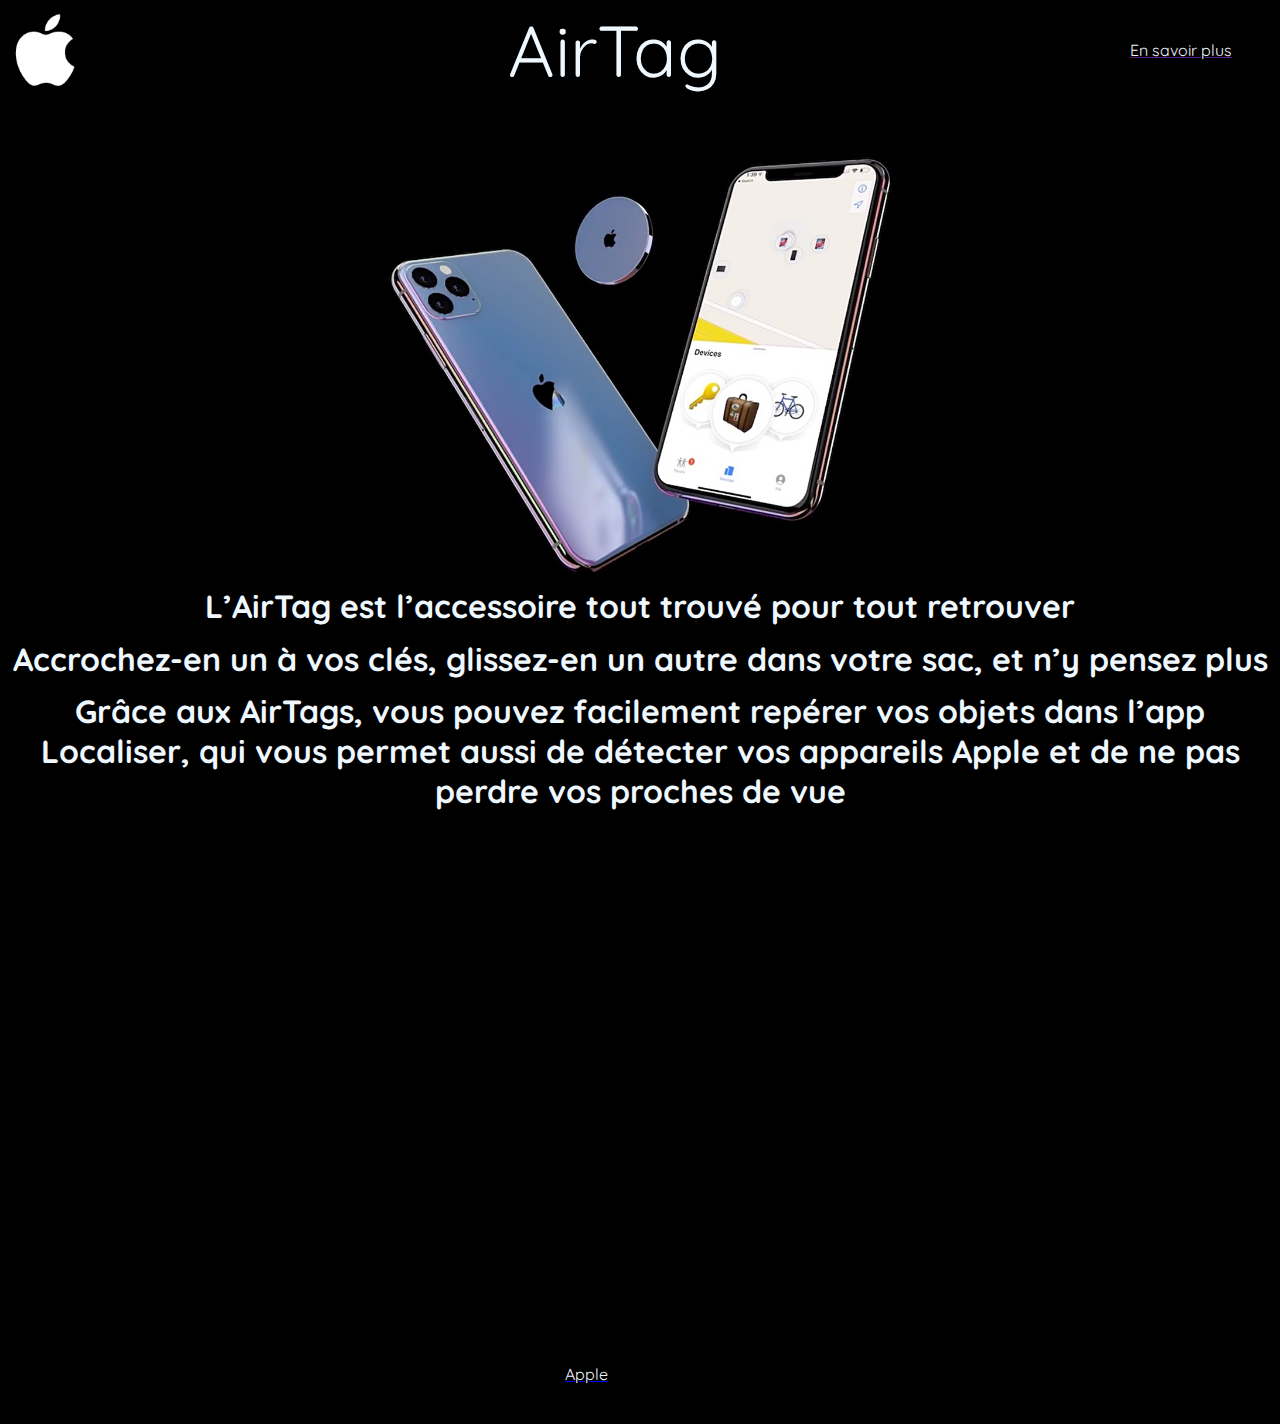
==== AirTag.html @ 654bab25 "Version 1 site AirTag" ====
<!DOCTYPE html>

<html lang="fr">

<head>
    <meta charset="UTF-8">
    <meta http-equiv="X-UA-Compatible" content="IE=edge">
    <meta name="viewport" content="width=device-width, initial-scale=1.0">
    <title>AirTag</title>
    <link rel="preconnect" href="https://fonts.googleapis.com">
    <link rel="stylesheet" href="Airtag.css">
<link rel="preconnect" href="https://fonts.gstatic.com" crossorigin>
<link href="https://fonts.googleapis.com/css2?family=Comfortaa:wght@300&family=Orbitron&family=Quicksand&display=swap" rel="stylesheet">
<link rel="icon" href="Images/R.jpg">
</head>

<header>
    <div class="header">
        <img id="headerimg" src="Images/R.jpg" alt="Logo apple">
        <p class="title"> AirTag </p> 
        <div class="bouton">
                <a class="boite" href="">
                    <p>En savoir plus</p>
                </a>
            </div>
        </div>
        <div>
            <a class="boite2" href="https://www.apple.com/fr/shop/buy-airtag/airtag">
                <p id="Acheter"> Acheter </p>
            </a>
        </div>
     </div>
</header>

<body>
    <section class="zone1">
        <img id="imgillustration" src="Images/apple-airtag-airtags-iphone.jpg" alt="Photo d'un airtag">
    </section>
            <div class="zone2">
            <h1>L’AirTag est l’accessoire tout trouvé pour tout retrouver </h1>
            <h1>Accrochez-en un à vos clés, glissez-en un autre dans votre sac, et n’y pensez plus</h1>  
            <h1>Grâce aux AirTags, vous pouvez facilement repérer vos objets dans l’app Localiser, qui vous permet aussi de détecter vos appareils Apple et de ne pas perdre vos proches de vue</h1>
     </div>
        <div class="zone3">
         <iframe id="video" width="750" height="450" src="https://www.youtube.com/embed/IA6_Tw1Ov4E" title="How to set up and use your AirTag — Apple Support" frameborder="0" allow="accelerometer; autoplay; clipboard-write; encrypted-media; gyroscope; picture-in-picture" allowfullscreen></iframe>            
    </div>  
</body>

<footer>
    <div class="footer">
        <a class="Apple" href="https://www.apple.com/fr/">
            <p>Apple</p>
        </a>
    </div>
</footer>
</html>
---- Airtag.css ----
*{
    margin:0;
    padding:0;
    box-sizing: border-box;
}

body {
    background-color:black;
}

h1 {
    color:aliceblue;
    text-align: center;
    font-family: 'Comfortaa', cursive;
    font-family: 'Orbitron', sans-serif;
    font-family: 'Quicksand', sans-serif;
     }
 p{
    color:aliceblue;
    font-family: 'Comfortaa', cursive;
    font-family: 'Orbitron', sans-serif;
    font-family: 'Quicksand', sans-serif;
 }
     


        .header{
            background-color: black;
            height: 100px; 
            display: flex;
            align-items: center;
            justify-content: space-between
        }
                #headerimg{
                    width: 100px;
                    display:block;
                    padding-right: 10px;
                    margin: 0;
                }

                .bouton {
                    width: 150px;
                }
                .bouton:hover{
                    transform: scale(120%);
                }
                .boite2{
                    display: flex;
                    flex-direction:row-reverse;
                    width: 1650px;
                    margin-top: -58px;
                    margin-bottom: 75px;
                }
                #Acheter:hover{
                    transform: scale(120%);
                }
                .title {
                font-size: 72px;
                text-align: center;
                color: aliceblue;
                font-family: 'Comfortaa', cursive;
                font-family: 'Orbitron', sans-serif;
                font-family: 'Quicksand', sans-serif;
                }


                    .zone1{
                        background-color:black;
                        display:flex;
                       
                        gap:70px;
                    }
                        #imgillustration{
                            width: 750px;
                            display: block;
                            margin-top: auto;
                            margin-left: auto;
                            margin-right: auto;
                            margin-top: 15px;
                        }



                     .zone2{
                        background-color:black;
                        height: 250px;
                       
                        display: flex;
                        align-items: center;
                        justify-content:space-evenly;
                        flex-direction: column;
                        }


                     .zone3 {
                        background-color:black;
                        height: 500px;
                        display: flex;
                        align-items: center;
                        justify-content: space-between;
                        }
                        #video {
                            width: 750px;
                        display: block;
                        margin-top: auto;
                        margin-left: auto;
                        margin-right: auto;
                        margin-top: 40px;
                        }
         .footer{
            background-color: black;
            height: 100px; 
            display: flex;
            align-items: center;
            justify-content: space-between
         }
         .Apple{
            display: flex;
            align-items: center;
            margin-left: auto;
            margin-right: auto;
         }
         .Apple {
            width: 150px;
        }
        .Apple:hover{
            transform: scale(120%);
        }
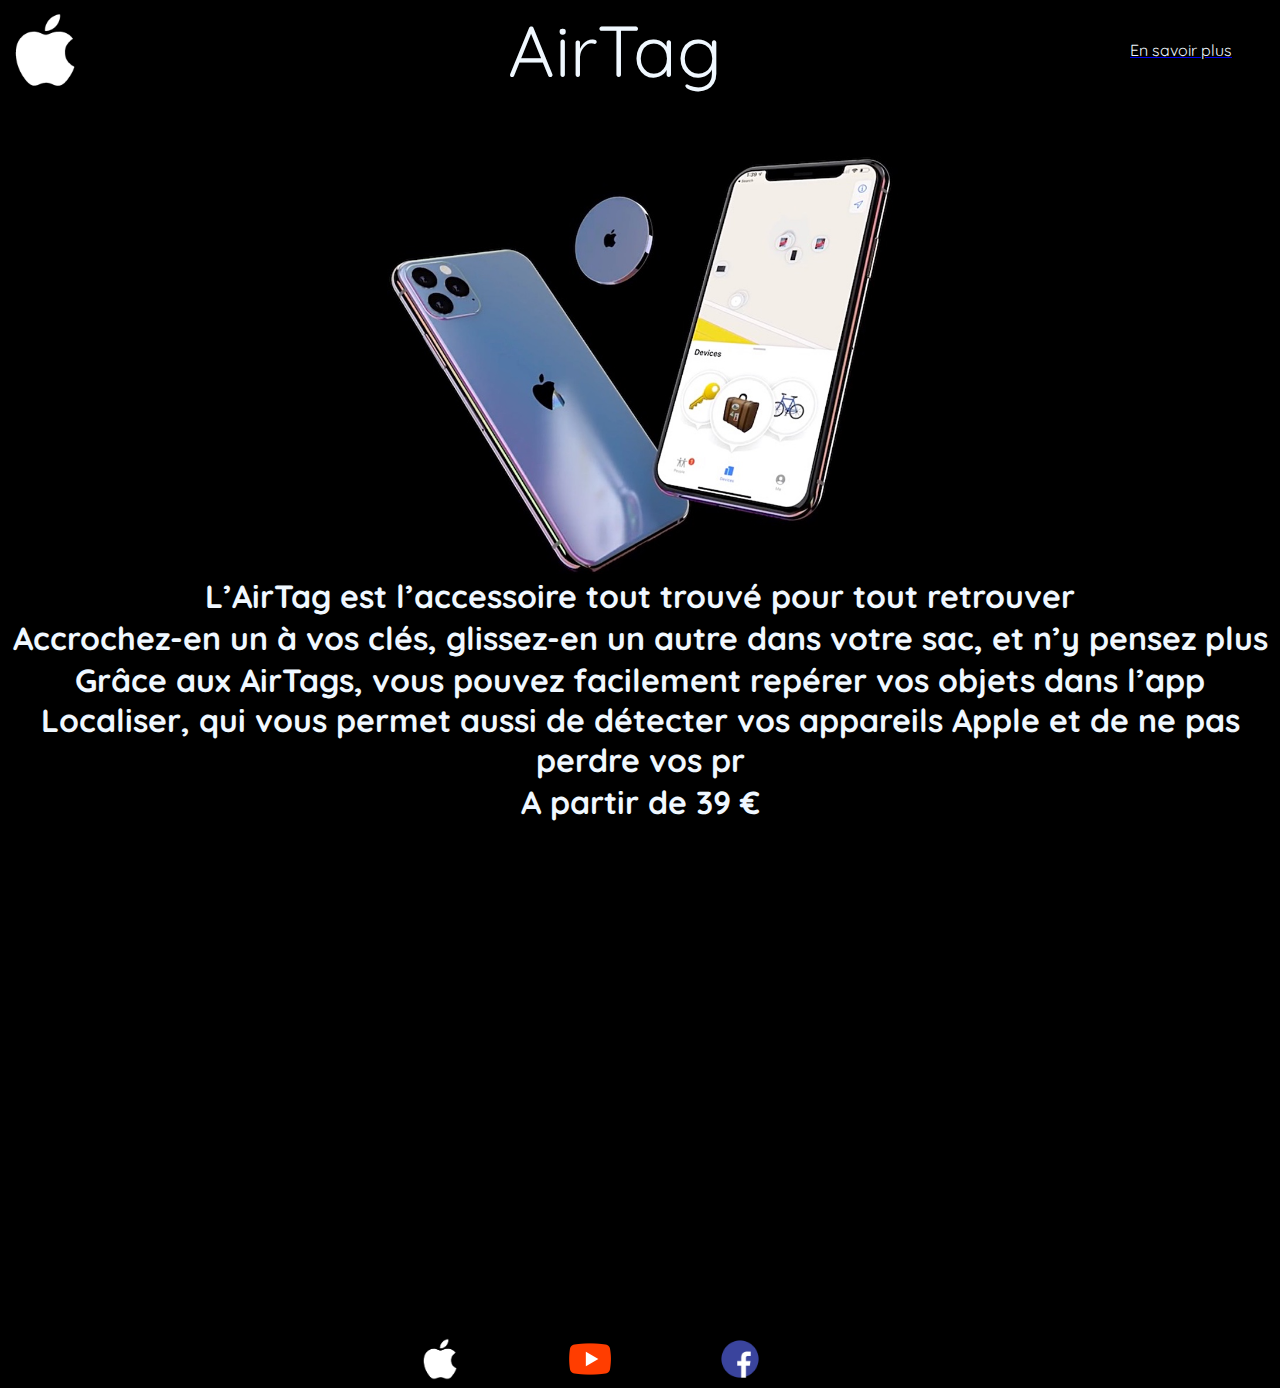
==== commit 590e0493: "Add files via upload" ====
--- a/AirTag.html
+++ b/AirTag.html
@@ -1,5 +1,4 @@
 <!DOCTYPE html>
-
 <html lang="fr">
 
 <head>
@@ -9,48 +8,53 @@
     <title>AirTag</title>
     <link rel="preconnect" href="https://fonts.googleapis.com">
     <link rel="stylesheet" href="Airtag.css">
-<link rel="preconnect" href="https://fonts.gstatic.com" crossorigin>
-<link href="https://fonts.googleapis.com/css2?family=Comfortaa:wght@300&family=Orbitron&family=Quicksand&display=swap" rel="stylesheet">
-<link rel="icon" href="Images/R.jpg">
+    <link rel="preconnect" href="https://fonts.gstatic.com" crossorigin>
+    <link href="https://fonts.googleapis.com/css2?family=Comfortaa:wght@300&family=Orbitron&family=Quicksand&display=swap" rel="stylesheet">
+    <link rel="icon" href="Images/R.jpg">
 </head>
 
 <header>
-    <div class="header">
+    <section class="header">
         <img id="headerimg" src="Images/R.jpg" alt="Logo apple">
         <p class="title"> AirTag </p> 
         <div class="bouton">
-                <a class="boite" href="">
-                    <p>En savoir plus</p>
-                </a>
-            </div>
-        </div>
-        <div>
-            <a class="boite2" href="https://www.apple.com/fr/shop/buy-airtag/airtag">
-                <p id="Acheter"> Acheter </p>
-            </a>
-        </div>
-     </div>
+            <a href="AirTag2.html"><p>En savoir plus</p></a>
+        </div>       
+    </section>
+        <a class="boite2" href="https://www.apple.com/fr/shop/buy-airtag/airtag"><p id="Acheter"> Acheter </p></a>
 </header>
 
 <body>
-    <section class="zone1">
-        <img id="imgillustration" src="Images/apple-airtag-airtags-iphone.jpg" alt="Photo d'un airtag">
-    </section>
-            <div class="zone2">
+    <div class="zone1">
+        <img id="imgillustration" src="Images/apple-airtag-airtags-iphone.jpg" alt="Photo Iphone et airtag">
+    </div>
+
+    <div class="zone2">
             <h1>L’AirTag est l’accessoire tout trouvé pour tout retrouver </h1>
             <h1>Accrochez-en un à vos clés, glissez-en un autre dans votre sac, et n’y pensez plus</h1>  
-            <h1>Grâce aux AirTags, vous pouvez facilement repérer vos objets dans l’app Localiser, qui vous permet aussi de détecter vos appareils Apple et de ne pas perdre vos proches de vue</h1>
-     </div>
-        <div class="zone3">
-         <iframe id="video" width="750" height="450" src="https://www.youtube.com/embed/IA6_Tw1Ov4E" title="How to set up and use your AirTag — Apple Support" frameborder="0" allow="accelerometer; autoplay; clipboard-write; encrypted-media; gyroscope; picture-in-picture" allowfullscreen></iframe>            
+            <h1>Grâce aux AirTags, vous pouvez facilement repérer vos objets dans l’app Localiser, qui vous permet aussi de détecter vos appareils Apple et de ne pas perdre vos pr
+            <h1>A partir de 39 € </h1>
+    </div>
+
+    <div class="zone3">
+         <iframe id="video" height="450" src="https://www.youtube.com/embed/IA6_Tw1Ov4E" title="How to set up and use your AirTag — Apple Support" frameborder="0" allow="accelerometer; autoplay; clipboard-write; encrypted-media; gyroscope; picture-in-picture" allowfullscreen></iframe>            
     </div>  
 </body>
 
 <footer>
-    <div class="footer">
-        <a class="Apple" href="https://www.apple.com/fr/">
-            <p>Apple</p>
-        </a>
-    </div>
+    <section class="container">
+
+            <div class="Apple">
+            <a href="https://www.apple.com/fr/"><img src="Images/R.jpg" alt="apple" height="50px"> </a>
+            </div> 
+
+            <div class="Yt">
+            <a href="https://www.youtube.com/user/Apple"><img src="Images/Youtube.png" alt="Youtube" height="50px"> </a>
+            </div>
+
+            <div class="facebook">
+            <a href="https://fr-fr.facebook.com/apple/"><img src="Images/Facebook.png" alt="Facebook" height="50px"></a>
+            </div> 
+    </section>
 </footer>
 </html>--- a/Airtag.css
+++ b/Airtag.css
@@ -38,6 +38,15 @@
                     margin: 0;
                 }
 
+                .title {
+                    font-size: 72px;
+                    text-align: center;
+                    color: aliceblue;
+                    font-family: 'Comfortaa', cursive;
+                    font-family: 'Orbitron', sans-serif;
+                    font-family: 'Quicksand', sans-serif;
+                    }
+
                 .bouton {
                     width: 150px;
                 }
@@ -54,26 +63,17 @@
                 #Acheter:hover{
                     transform: scale(120%);
                 }
-                .title {
-                font-size: 72px;
-                text-align: center;
-                color: aliceblue;
-                font-family: 'Comfortaa', cursive;
-                font-family: 'Orbitron', sans-serif;
-                font-family: 'Quicksand', sans-serif;
-                }
+            
 
 
                     .zone1{
                         background-color:black;
                         display:flex;
-                       
                         gap:70px;
                     }
                         #imgillustration{
                             width: 750px;
                             display: block;
-                            margin-top: auto;
                             margin-left: auto;
                             margin-right: auto;
                             margin-top: 15px;
@@ -100,29 +100,50 @@
                         justify-content: space-between;
                         }
                         #video {
-                            width: 750px;
+                        width: 750px;
                         display: block;
                         margin-top: auto;
                         margin-left: auto;
                         margin-right: auto;
                         margin-top: 40px;
                         }
-         .footer{
-            background-color: black;
-            height: 100px; 
+
+                        
+        .container{
+         margin-top:10px;
+         padding: auto;
+         display: flex;
+         gap: auto;
+         justify-content: center;
+         align-items: center;
+         flex-wrap: wrap;
+        }
+         .Yt{
             display: flex;
-            align-items: center;
-            justify-content: space-between
-         }
+           align-items: center;
+        }
+            .Yt{
+                width: 150px;
+            }
+                .Yt:hover{
+                    transform: scale(120%);
+                }
+
          .Apple{
             display: flex;
-            align-items: center;
-            margin-left: auto;
-            margin-right: auto;
          }
-         .Apple {
+            .Apple {
             width: 150px;
-        }
-        .Apple:hover{
-            transform: scale(120%);
-        }
+            }
+                .Apple:hover{
+                transform: scale(120%);
+                }  
+                .facebook{
+                    display: flex;
+                 }
+                    .facebook {
+                    width: 150px;
+                    }
+                        .facebook:hover{
+                        transform: scale(120%);
+                        }    